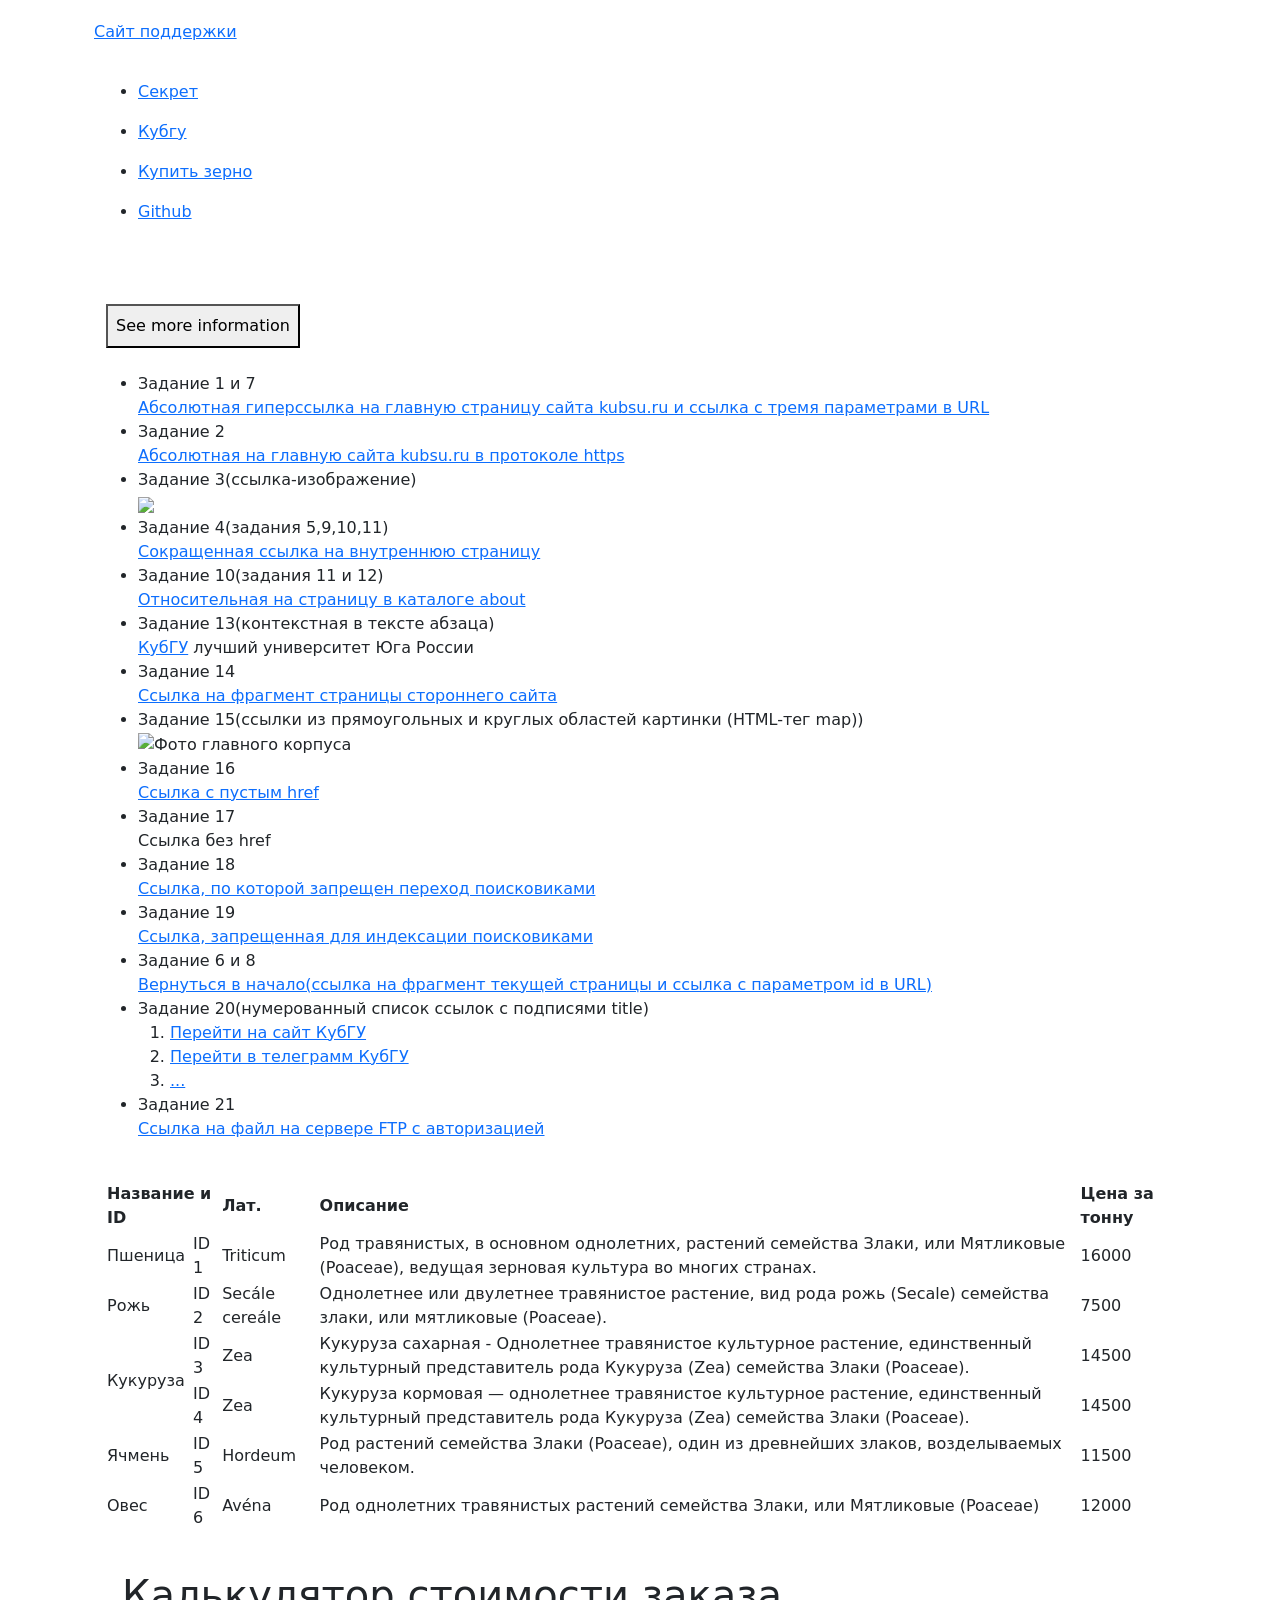
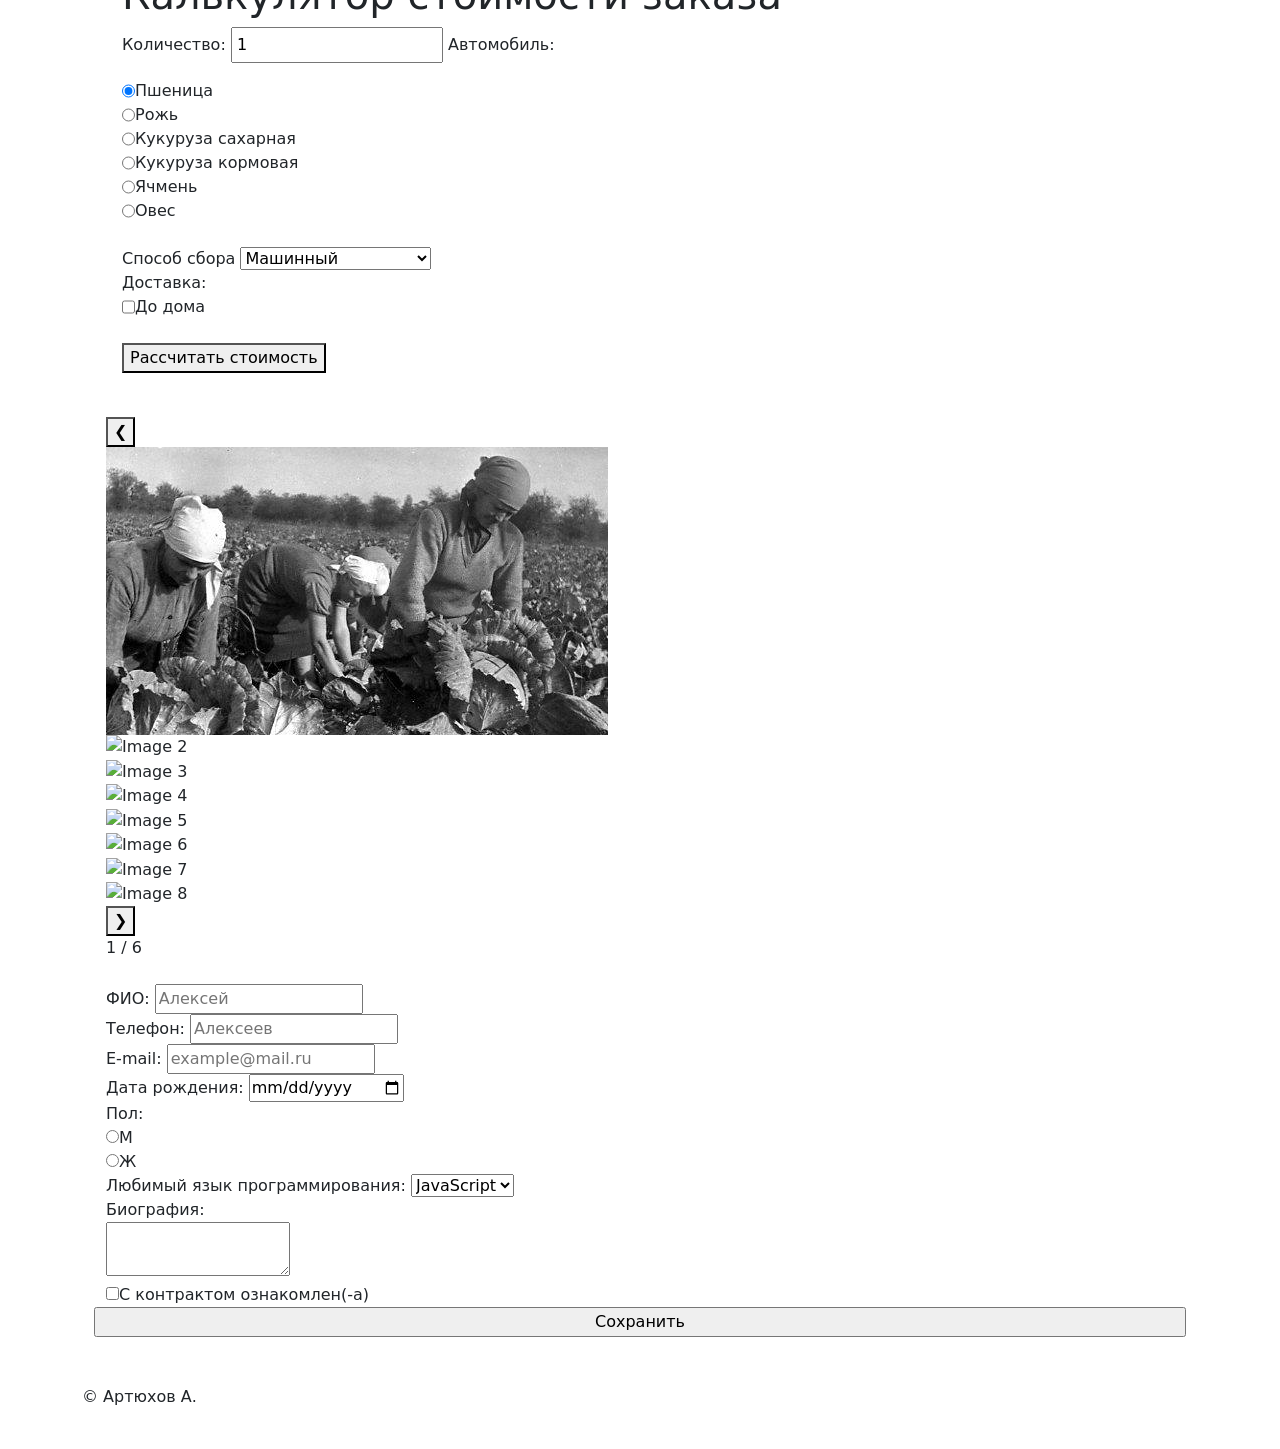
==== ex7/index.html @ 6d676a5a "Add files via upload" ====
<!DOCTYPE html>
<html lang="en">
<head>
    <link href="https://cdn.jsdelivr.net/npm/bootstrap@5.3.0/dist/css/bootstrap.min.css" rel="stylesheet" integrity="sha384-9ndCyUaIbzAi2FUVXJi0CjmCapSmO7SnpJef0486qhLnuZ2cdeRhO02iuK6FUUVM" crossorigin="anonymous">
    <title>Задание 1 by 27/1</title>
    <link href="https://openedu.kubsu.ru/theme/image.php/boost/theme/1725708672/favicon"/>
    <meta charset="UTF-8">
    <meta name="viewport" content="width=device-width, initial-scale=1.0">
    <link rel="stylesheet" href="name.css">
</head>
<body class = "m-auto">
    <header class="header p-2">
        <div class="container">
            <div class="header-content mx-auto" >
                <div class="text-logo p-md-2">
                    <div class="logo m-0"></div>
                    <div class="site-link m-0 p-1">
                        <a href = "https://olegarhchik.github.io/web/tasks/3/index.html">Сайт поддержки</a>
                    </div>
                </div>
                <nav class="main-menu mx-auto p-2">
                    <div class="col">
                        <ul>
                            <li class="ms-3 pt-3"><a href="https://ru.wikipedia.org/wiki/%D0%91%D1%80%D1%8E%D1%85%D0%BE%D0%B2%D0%B5%D1%86%D0%BA%D0%B0%D1%8F">Секрет</a></li>
                            <li class="ms-3 pt-3"><a href="www.kubsu.ru">Кубгу</a></li>
                            <li class="ms-3 pt-3"><a href="https://agroserver.ru/pshenitsa/p1-region-23.htm">Купить зерно</a></li>
                            <li class="ms-3 pt-3"><a href="https://github.com/">Github</a></li>
                        </ul>
                    </div>
                </nav>
            </div>
        </div>
    </header>
    <main>
        <div class="container">
            <div class="content m-auto p-4" >
                <br><button class="m-auto p-2"class="content m-auto p-4" id ="toggleButton">See more information</button>
                    <ul id="hiddenBlock"><br>
                        <li>Задание 1 и 7</li>
                        <a href="http://kubsu.ru/" id= "Джунгарик" title="Официальный сайт Кубанского государственного университета">Абсолютная гиперссылка на главную страницу сайта kubsu.ru и ссылка с тремя параметрами в URL</a>
                        <li>Задание 2</li>
                        <a href="https://kubsu.ru/" title="Официальный сайт Кубанского государственного университета">Абсолютная на главную сайта kubsu.ru в протоколе https</a>
                        <li>Задание 3(ссылка-изображение)</li>
                        <a href="https://kubsu.ru/" title="Официальный сайт Кубанского государственного университета"> <img src=image.png width="250"></a>
                        <li>Задание 4(задания 5,9,10,11)</li>
                        <a href="Web/Vnutr.html">Сокращенная ссылка на внутреннюю страницу</a>
                        <li>Задание 10(задания 11 и 12)</li>
                        <a href= "Web/Catalog/about.html" >Относительная на страницу в каталоге about</a>
                        <li> Задание 13(контекстная в тексте абзаца) </li>
                        <a href="https://kubsu.ru">КубГУ</a> лучший университет Юга России
                        <li> Задание 14</li>
                        <a href="https://www.kinopoisk.ru/lists/movies/top250/?utm_referrer=yandex.ru">Ссылка на фрагмент страницы стороннего сайта</a>
                        <li class="map">Задание 15(ссылки из прямоугольных и круглых областей картинки (HTML-тег map))
                            <map name="center">
                                <area shape="rect" coords="30,301,161,428" href="https://kubsu.ru/index.php" alt="Сайт университета">
                                <area shape="circle" coords="524,366,55" href="https://t.me/kubsunews" alt="Канал телеграм">
                            </map>
                            <div><img usemap="#center" src="kubik.png" alt="Фото главного корпуса"></div>
                        </li>
                        <li>Задание 16</li>
                        <a href="">Ссылка с пустым href</a>
                        <li>Задание 17</li>
                        <a>Ссылка без href</a>
                        <li>Задание 18</li>
                        <a href="https://kubsu.ru" rel="nofollow">Ссылка, по которой запрещен переход поисковиками</a>
                        <li>Задание 19</li>
                        <a href="https://kubsu.ru" rel="noindex">Ссылка, запрещенная для индексации поисковиками</a>
                        <li>Задание 6 и 8</li>
                        <a href= "#Джунгарик" >Вернуться в начало(ссылка на фрагмент текущей страницы и ссылка с параметром id в URL)</a>
                        <li>Задание 20(нумерованный список ссылок с подписями title)</li>
                        <ol>
                            <li><a href="https://kubsu.ru" title="Это сайт КубГУ">Перейти на сайт КубГУ</a></li>
                            <li><a href="https://t.me/kubsunews" title="Это телеграмм КубГУ">Перейти в телеграмм КубГУ</a></li>
                            <li><a href="" title="Что-то еще">...</a></li>
                        </ol>
                        <li>Задание 21</li>
                        <a href="ftp://login:password@example.com/file.txt">Ссылка на файл на сервере FTP с авторизацией</a>
                    </ul><br>
                    <div class="tablet">
                        <table class="data-table pt-3">
                            <thead >
                                    <tr>
                                     <th id="1" colspan="2">Название и ID</th>
                                <th id="3">Лат.</th>
                                <th id="4">Описание</th>
                                <th id="5">Цена за тонну</th>
                                </tr>
                            </thead>
                            <tbody >
                               <tr>
                                <td>Пшеница</td>
                                <td>ID 1</td>
                                <td>Triticum</td>
                                <td>Род травянистых, в основном однолетних, растений семейства Злаки, или Мятликовые (Poaceae), ведущая зерновая культура во многих странах.</td>
                                <td>16000</td>
                            </tr>
                            <tr>
                                <td>Рожь</td>
                                <td>ID 2</td>
                                <td>Secále cereále</td>
                                <td>Однолетнее или двулетнее травянистое растение, вид рода рожь (Secale) семейства злаки, или мятликовые (Poaceae).</td>
                                <td>7500</td>
                            </tr>
                            <tr>
                                <td rowspan="2">Кукуруза</td>
                                <td>ID 3</td>
                                <td>Zea</td>
                                <td> Кукуруза сахарная - Однолетнее травянистое культурное растение, единственный культурный представитель рода Кукуруза (Zea) семейства Злаки (Poaceae).</td>
                                <td>14500</td>
                            </tr>
                            <tr>

                                <td>ID 4</td>
                                <td>Zea </td>
                                <td>Кукуруза кормовая —  однолетнее травянистое культурное растение, единственный культурный представитель рода Кукуруза (Zea) семейства Злаки (Poaceae).</td>
                                <td>14500</td>
                            </tr>
                            <tr>
                                <td>Ячмень</td>
                                <td>ID 5</td>
                                <td>Hordeum</td>
                                <td>Род растений семейства Злаки (Poaceae), один из древнейших злаков, возделываемых человеком.</td>
                                <td>11500</td>
                            </tr>
                            <tr>
                                <td>Овес</td>
                                <td>ID 6</td>
                                <td>Avéna</td>
                                <td>Род однолетних травянистых растений семейства Злаки, или Мятликовые (Poaceae)</td>
                                <td>12000</td>
                            </tr>
                        </tbody>
                        </table><br>
                    </div>
                    <div class="calc p-3">
                        <h1>Калькулятор стоимости заказа</h1>
                        <label for="quantity">Количество:</label>
                        <input type="number" class="p-1 mb-3" id="quantity" min="1" value="1">
                        <label>Автомобиль:</label>
                        <div style="display: flex;">
                            <input type="radio" id="service1" name="service" value="16000" checked>
                            <label for="service1">Пшеница</label>
                        </div>
                        <div style="display: flex;">
                            <input type="radio" id="service2" name="service" value="7500">
                            <label for="service2">Рожь</label>
                        </div>
                        <div style="display: flex;">
                            <input type="radio" id="service3" name="service" value="14500">
                            <label for="service3">Кукуруза сахарная</label>
                        </div>
                        <div style="display: flex;">
                            <input type="radio" id="service4" name="service" value="14000">
                            <label for="service4">Кукуруза кормовая</label>
                        </div>
                        <div style="display: flex;">
                            <input type="radio" id="service5" name="service" value="11500">
                            <label for="service5">Ячмень</label>
                        </div>
                        <div style="display: flex;">
                            <input type="radio" id="service6" name="service" value="12000">
                            <label for="service6">Овес</label>
                        </div><br>
                        <label for="option">Способ сбора</label>
                        <select id="option">
                            <option value="0">Машинный</option>
                            <option value="1000000">Ручной, рабами</option>
                            <option value="500000">Ручной, работягами</option>
                        </select><br>
                        <label for="property">Доставка:</label>
                        <div style="display: flex;">
                            <input type="checkbox" id="property" value="100000">
                            <label for="property">До дома</label>
                        </div><br>
                        <button id="calculate">Рассчитать стоимость</button><br>
                        <div id="result" class="mt-1"></div>
                    </div><br>
                    <div class="gallery-container">
                        <button class="arrow left" onclick="moveSlide(-1)">&#10094;</button>
                        <div class="gallery">
                            <div class="slides">
                                <div class="slide">
                                    <img src="kolhoz.png" alt="Image 1">
                                </div>
                                <div class="slide">
                                    <img src="negri.png" alt="Image 2">
                                </div>
                                <div class="slide">
                                    <img src="pole.png" alt="Image 3">
                                </div>
                                <div class="slide">
                                    <img src="pole2.png" alt="Image 4">
                                </div>
                                <div class="slide">
                                    <img src="Psenitsa.png" alt="Image 5">
                                </div>
                                <div class="slide">
                                    <img src="rekrot.png" alt="Image 6">
                                </div>
                                <div class="slide">
                                    <img src="rozh.png" alt="Image 7">
                                </div>
                                <div class="slide">
                                    <img src="xerno.png" alt="Image 8">
                                </div>
                            </div>
                        </div>
                        <button class="arrow right" onclick="moveSlide(1)">&#10095;</button>
                    </div>
                    
                    <div class="pager">
                        <span id="current-page">1</span> / <span id="total-pages">5</span>
                    </div><br>
                    <form action="test@example.com">
                        <div class="row">
                            <label>ФИО: <input type="text" placeholder="Алексей" required = "required"><br></label>
                            <label>Телефон: <input type="tel" placeholder="Алексеев" required = "required"><br></label>
                            <label>E-mail: <input type="email" placeholder="example@mail.ru" required = "required"><br></label>
                            <label>Дата рождения: <input type="date" required = "required"><br></label>

                            <label>Пол:</label>
                            <label><input type="radio" name="gender" required = "required">М</label>
                            <label><input type="radio" name="gender" required = "required">Ж<br></label>
                            <label>
                                Любимый язык программирования:
                                <select name="prog-lang" id="prog-lang">
                                    <option value="">JavaScript</option>
                                    <option value="">PHP</option>
                                    <option value="">Python</option>
                                    <option value="">Java</option>
                                    <option value="">Pascal</option>
                                    <option value="">С</option>
                                    <option value="">С++</option>
                                    <option value="">Haskel</option>
                                    <option value="">Clojure</option>
                                    <option value="">Prolog</option>
                                    <option value="">Scala</option>
                                </select><br>
                            </label>
                            <label>
                                Биография:<br>
                                <textarea name="bio" id="bio"></textarea><br>
                            </label>
                            <label><input type="checkbox" required = "required">С контрактом ознакомлен(-а)</label><br>
                            <input type="submit" value="Сохранить">
                        </div>
                    </form>
                </div>
            </div>
        </div>
    </main>
    <footer class="footer p-4">
        <div class="container">
            <div class="footer-content m-auto">
                <p>&copy; Артюхов А.</p>
            </div>
        </div>
    </footer>
    <script>
        const toggleButton = document.getElementById("toggleButton");
        const hiddenBlock = document.getElementById("hiddenBlock");

        toggleButton.addEventListener("click", () => {
        if (hiddenBlock.style.display === "block") {
            hiddenBlock.style.display = "none";
        } else {
            hiddenBlock.style.display = "block";
        }
        });
    </script>
    <script src="https://cdn.jsdelivr.net/npm/bootstrap@5.3.0/dist/js/bootstrap.bundle.min.js" integrity="sha384-geWF76RCwLtnZ8qwWowPQNguL3RmwHVBC9FhGdlKrxdiJJigb/j/68SIy3Te4Bkz" crossorigin="anonymous"></script>
    <script>
        const quantityInput = document.getElementById('quantity');
        const serviceRadios = document.querySelectorAll('input[name="service"]');
        const optionSelect = document.getElementById('option');
        const propertyCheckbox = document.getElementById('property');
        const calculateButton = document.getElementById('calculate');
        const resultDiv = document.getElementById('result');
    
        function calculateCost() {
          const quantity = parseInt(quantityInput.value);
          let price = 0;
          let selectedService = null;
    
          for (const radio of serviceRadios) {
            if (radio.checked) {
              selectedService = radio;
              price = parseInt(radio.value);
              break;
            }
          }
    
        if (selectedService) {
            if (selectedService.id === 'service4' || selectedService.id === 'service5' || selectedService.id === 'service6') {
              optionSelect.style.display = 'block';
              propertyCheckbox.style.display = 'none';
              if(selectedService.id === 'service4' || selectedService.id === 'service5'){
                propertyCheckbox.style.display = 'block';
                if (propertyCheckbox.checked ) {
                    price += parseInt(propertyCheckbox.value);
                }   
                }
              price += parseInt(optionSelect.value);
            }
            else if (selectedService.id === 'service3' || selectedService.id === 'service1' || selectedService.id === 'service2') {
              propertyCheckbox.style.display = 'none';
              optionSelect.style.display = 'none';
              if(selectedService.id === 'service3' || selectedService.id === 'service1'){
                propertyCheckbox.style.display = 'block';
                if (propertyCheckbox.checked ) {
                    price += parseInt(propertyCheckbox.value);
                }
              } 
            }
            else {
              optionSelect.style.display = 'none';
              propertyCheckbox.style.display = 'none';
            }
          }
          const totalCost = quantity * price;
          resultDiv.textContent = `Стоимость заказа: ${totalCost} руб.`;
        }
        serviceRadios.forEach(radio => {
          radio.addEventListener('change', calculateCost);
        });
        optionSelect.addEventListener('change', calculateCost);
        propertyCheckbox.addEventListener('change', calculateCost);
        quantityInput.addEventListener('change', calculateCost);


        let currentSlide = 0; // Индекс текущей страницы
        const totalSlides = 8; // Общее количество слайдов
        const slidesToShow = window.innerWidth <= 768 ? 1 : 3; // Установка количества слайдов для показа
        const totalPages = window.innerWidth <= 768 ? 8 : 6; // Общее количество страниц

        document.getElementById('total-pages').textContent = totalPages;

        function updatePager() {
            document.getElementById('current-page').textContent = currentSlide + 1;
        }

        function moveSlide(direction) {
            currentSlide += direction;

            // Проверка границ текущего индекса страницы
            if (currentSlide < 0) {
                currentSlide = 0;
            } else if (currentSlide >= totalPages) {
                currentSlide = totalPages - 1;
            }

            // Вычисляем смещение для слайдов
            const gallery = document.querySelector('.slides');
            const offset = window.innerWidth <= 768 ? -currentSlide * (100 / 1) : -currentSlide * (100 / 3);
            gallery.style.transform = `translateX(${offset}%)`;
            updatePager();
        }
    </script>
</body>
</html>
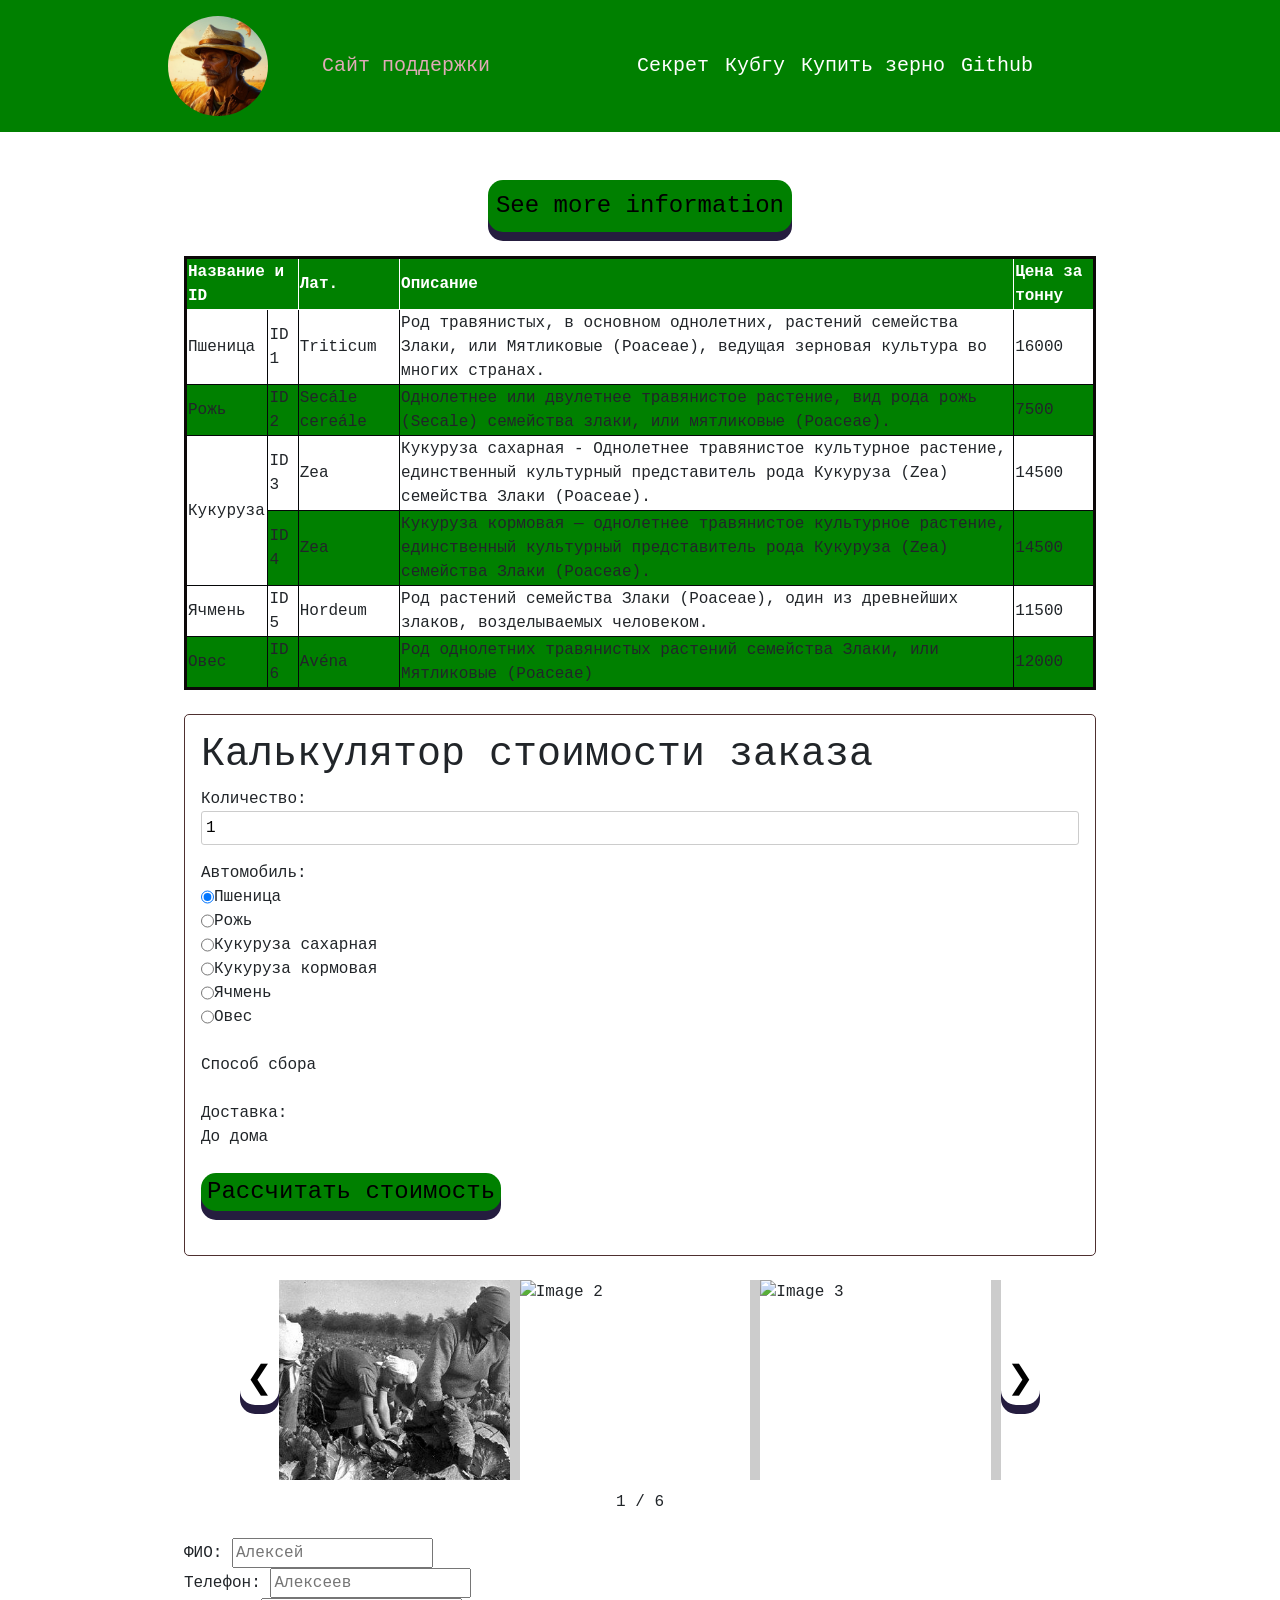
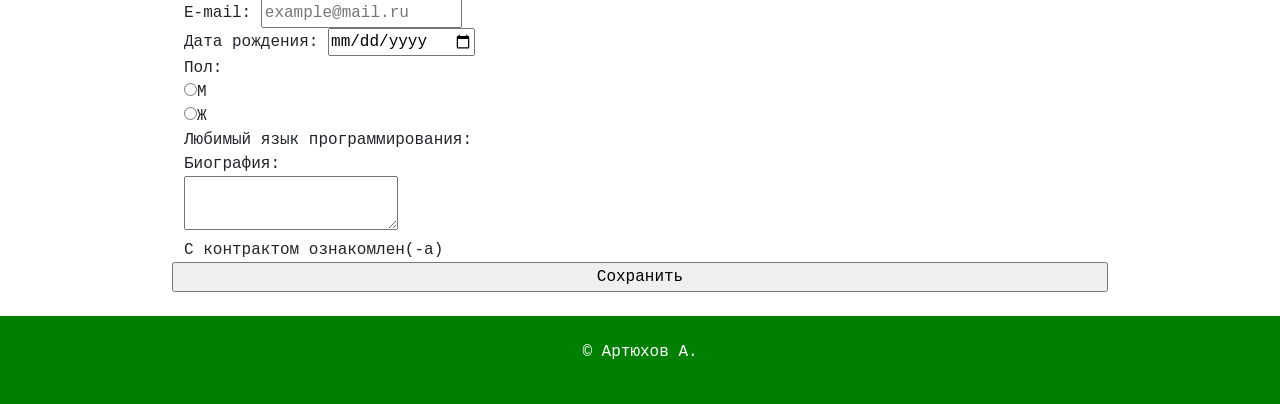
==== commit 658b5046: "Update index.html" ====
--- a/ex7/index.html
+++ b/ex7/index.html
@@ -183,7 +183,7 @@
                                     <img src="kolhoz.png" alt="Image 1">
                                 </div>
                                 <div class="slide">
-                                    <img src="negri.png" alt="Image 2">
+                                    <img src="hlopok.png" alt="Image 2">
                                 </div>
                                 <div class="slide">
                                     <img src="pole.png" alt="Image 3">
@@ -357,4 +357,4 @@
         }
     </script>
 </body>
-</html>+</html>
--- a/ex7/name.css
+++ b/ex7/name.css
@@ -0,0 +1,263 @@
+*{box-sizing: border-box;}
+
+body {
+    font-family: Courier, monospace;
+    background-color: #ffffff;
+    text-decoration: none;
+}
+
+a{
+    color:#000000;
+}
+
+.content {
+    max-width: 960px;
+    display: flex;
+    flex-direction: column;
+}
+
+button {
+    font-size: 24px;
+    text-align: center;
+    cursor: pointer;
+    outline: none;
+    color: #fff;
+    background-color:green;
+    border: none;
+    border-radius: 15px;
+    box-shadow: 0 9px #251d3f;
+    color: #000000;
+    display: flex;
+}
+  
+button:hover {
+    background-color: #ADFF2F;
+}
+  
+button:focus {
+    background-color: #4a4a8a;
+    box-shadow: 0 5px #221a36;
+    transform: translateY(4px);
+}
+
+#hiddenBlock{
+    display: none;
+}
+
+/*  ШАПКА */
+.header {
+    background-color: green;
+    color: #ffffff; 
+}
+
+.header-content {
+    max-width: 960px;
+    display: flex;
+    justify-content: space-evenly;
+    align-items: center;
+}
+
+/* ЛОГОТИП */
+.logo {
+    display: flex;
+    width:100px; height: 100px;
+    border-radius: 60%;
+    background: url(logo.jpg);
+    background-size: auto 100px;
+}
+
+.logo img {
+    height: 30px;
+    float: none;
+    position: absolute;
+}
+
+.text-logo{
+    display: flex;
+    align-items: center;
+    gap: 50px;
+}
+
+/* ГИТ */
+
+.site-link a{
+    font-size: 20px;
+    color: rgb(224, 171, 183);
+    text-decoration: none;
+}
+
+.site-link a:hover{
+    color: rgb(160, 98, 98);
+}
+
+/* ССЫЛКА */
+.main-menu ul {
+    list-style-type: none;
+    display: flex;
+    align-items: center;
+    align-self: center;
+}
+
+.map div {
+    overflow-x: scroll;
+}
+
+.main-menu a {
+    font-size: 20px;
+    color:rgb(255, 255, 255);
+    text-decoration: none;
+}
+
+.main-menu a:hover{
+    color: rgb(189, 160, 219);
+}
+
+/* ТАБЛИЧКА */
+.data-table {
+    border-collapse: collapse;
+    border: solid 3px #0c0808;
+}
+
+.tablet{
+    overflow-x: scroll;
+}
+
+.data-table th, .data-table td {
+    text-align: left;
+    border: solid 1px #040608;
+}
+
+.data-table th {
+    background-color: green;
+    color: #fff;
+    grid-column: auto;
+    border: solid 1px #ffffff;
+    text-align:left;
+}
+
+.data-table tr:nth-child(even) {
+    background-color: green;
+}
+
+/* подвал */
+.footer {
+    background-color: green;
+    color: #fff;
+    text-align: center;
+}
+
+.footer-content {
+    max-width: 960px;
+}
+
+.tablets, .laptops, .monitors{
+    display: none;
+}
+
+/* Калькулятор */
+
+.calc {
+    border: 1px solid #4e3030;
+    border-radius: 5px;
+}
+
+label {
+    display: block;
+
+}
+
+input[type="number"] {
+    width: 100%;
+    border: 1px solid #ccc;
+    border-radius: 3px;
+}
+
+select {
+    width: 100%;
+    border: 1px solid #ccc;
+    border-radius: 3px;
+    display: none; /* Скрываем селект по умолчанию */
+}
+
+input[type="checkbox"] {
+    display: none; /* Скрываем чекбокс по умолчанию */
+}
+
+#result {
+    font-size: 18px;
+    font-weight: bold;
+}
+
+/*Галерея*/
+
+.gallery-container {
+    display: flex;
+    align-items: center;
+    position: relative;
+    max-width: 800px; /* Максимальная ширина контейнера */
+    margin: auto; /* Центрирование контейнера */
+}
+
+.gallery {
+    display: flex;
+    overflow: hidden;
+    width: 100%;
+}
+
+.slides {
+    display: flex;
+    transition: transform 0.5s ease;
+}
+
+.slide {
+    min-width: 33.33%; /* Показать 3 изображения одновременно */
+    box-sizing: border-box; /* Чтобы не было лишних отступов */
+    border-right: 10px solid #ccc; /* Граница справа от каждого слайда */
+}
+
+.slide img {
+    width: 100%; /* Изображение занимает 100% от контейнера */
+    height: 200px; /* Фиксированная высота для всех изображений */
+    object-fit: cover; /* Обеспечивает обрезку изображения при изменении размеров */
+}
+
+.arrow {
+    background-color: transparent;
+    border: none;
+    cursor: pointer;
+    font-size: 2em;
+    z-index: 1;
+}
+
+.pager {
+    text-align: center;
+    margin-top: 10px;
+}
+
+@media (max-width:769px){
+    .main-menu ul{
+        flex-direction: column;
+    }
+    .header-content {
+        flex-direction: column;
+    }
+    .tablet {
+        order: -2;
+    }
+    .site-link{
+        flex-wrap: wrap;
+    }
+    .calc {
+        order: -1;
+    }
+    .slide {
+        border-right: none; /* Убираем границу для мобильных устройств */
+        min-width: 100%; /* На мобильных устройствах показываем 1 изображение */
+    }
+}
+
+@media (min-width: 1200px){
+    .header-content{
+        white-space: nowrap;
+    }
+}
